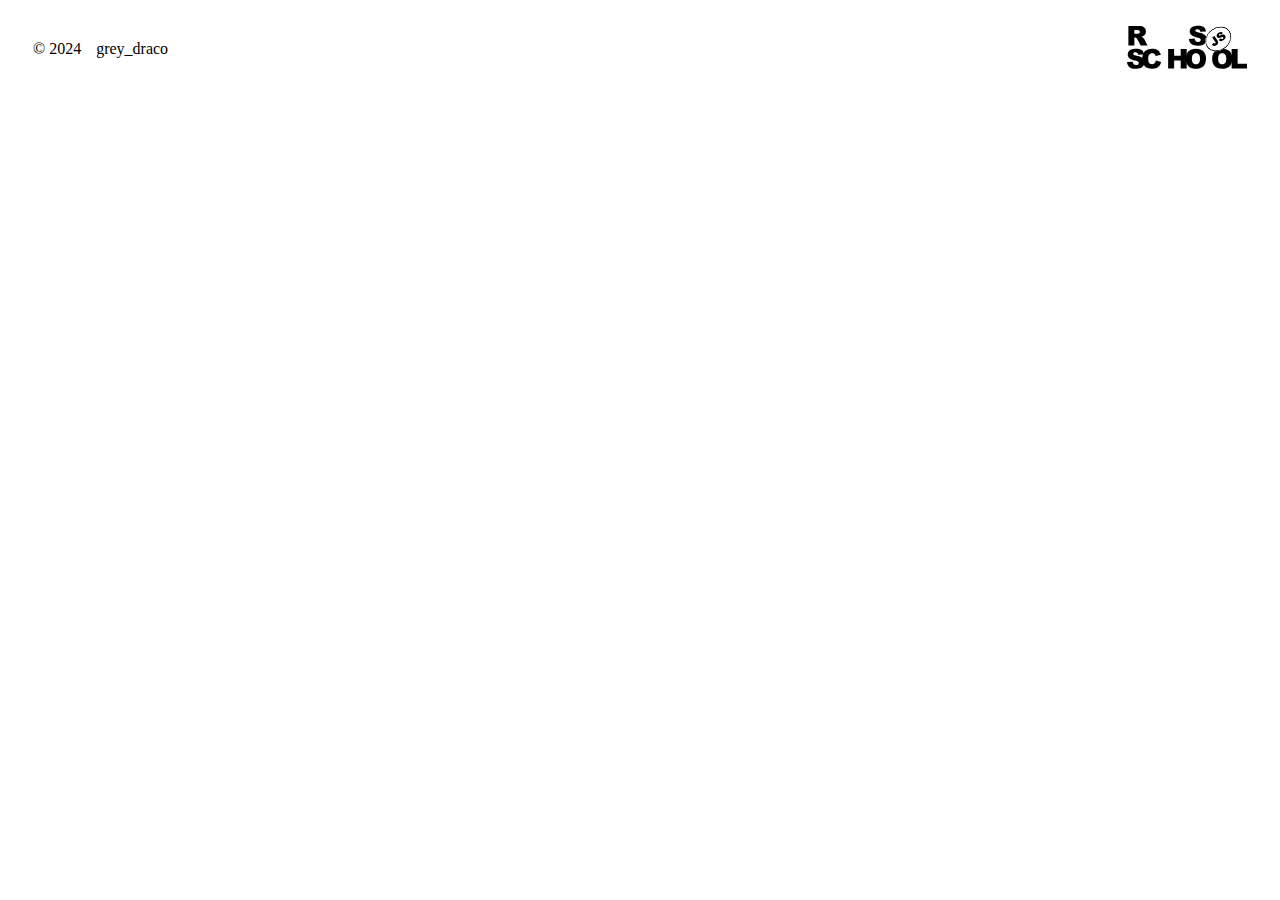
==== audio-player/index.html @ f54e3eca "feat: add footer" ====
<!DOCTYPE html>
<html lang="en">
  <head>
    <meta charset="UTF-8" />
    <meta name="viewport" content="width=device-width, initial-scale=1.0" />
    <link rel="stylesheet" href="style.css" />
    <title>Document</title>
  </head>
  <body>
    <main></main>
    <footer class="footer">
      <div class="container footer-container">
        <ul class="footer-list">
          <li><p>© 2024</p></li>
          <li><a href="https://github.com/GreyDraco" class="contacts-link">grey_draco</a></li>
        </ul>
        <a href="https://rs.school/courses/javascript-ru" class="footer-rss-logo"></a>
      </div>
    </footer>
    <script src="script.js"></script>
  </body>
</html>
---- audio-player/style.css ----
.contacts-link {
  padding: 0 15px;
  line-height: 50px;
  transition: 0.3s;
  text-decoration: none;
  color: black;
}

.contacts-link:hover {
  color: rgb(47, 206, 255);
  text-decoration: underline;
}

.footer-container {
  display: flex;
  justify-content: space-between;
  align-items: center;
  padding: 0 25px;
}

.footer-rss-logo {
  width: 120px;
  height: 50px;
  background-image: url(./assets//svg/rs-school-logo.svg);
  background-size: contain;
  background-repeat: no-repeat;
  transition: 0.5s;
}

.footer-rss-logo:hover {
  filter: drop-shadow(2px 4px 6px rgb(240, 233, 29));
}

.footer-list {
  display: flex;
  justify-content: flex-end;
  align-items: center;
  list-style: none;
  padding: 0;
}
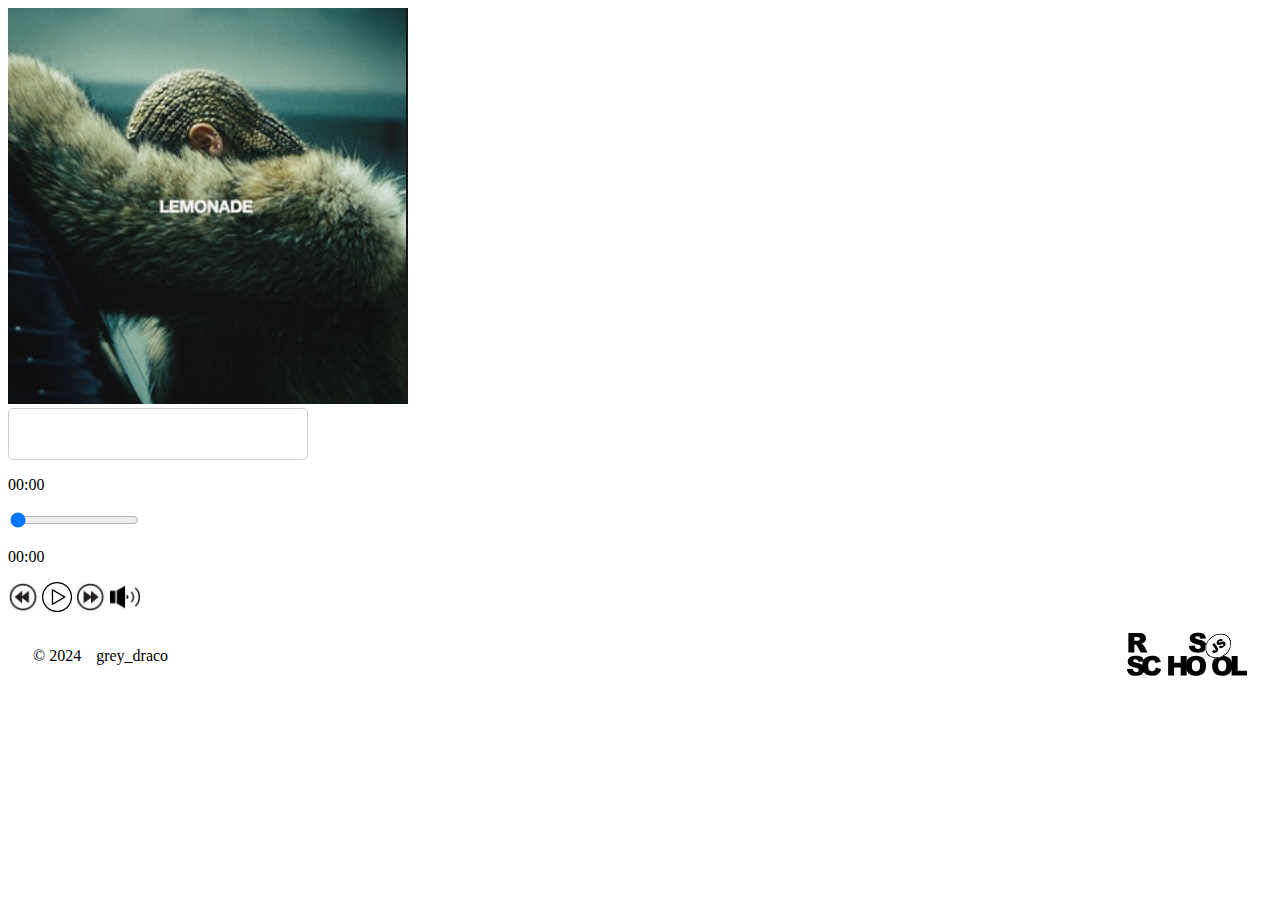
==== commit 2e5277c5: "feat: add basic layout" ====
--- a/audio-player/index.html
+++ b/audio-player/index.html
@@ -3,13 +3,39 @@
   <head>
     <meta charset="UTF-8" />
     <meta name="viewport" content="width=device-width, initial-scale=1.0" />
+    <link rel="icon" href="./assets/svg/favicon.png" />
     <link rel="stylesheet" href="style.css" />
-    <title>Document</title>
+    <title>Audio Player</title>
   </head>
   <body>
-    <main></main>
+    <main>
+      <div class="player-container">
+        <img src="./assets/img/lemonade.png" alt="label picture" />
+        <div class="player">
+          <div class="running-info">
+            <p class="track-info"><span class="singer">Dua Lipa</span> - <span class="track">"Don't Start Now"</span> - <span class="label">Future Nostalgia</span></p>
+          </div>
+          <div class="progress-wrapper">
+            <p class="current-time">00:00</p>
+            <input type="range" class="progress-bar" min="0" max="100" step="1" value="0" />
+            <p class="duration">00:00</p>
+          </div>
+          <div class="player-controls">
+            <button class="control-btn prev"></button>
+            <button class="control-btn play"></button>
+            <button class="control-btn next"></button>
+            <div class="volume-dropdown">
+              <button class="control-btn volume-btn"></button>
+              <ul class="dropdown-content">
+                <li><input type="range" min="0" max="100" value="40" class="volume" /> <button class="control-btn volume-btn"></button></li>
+              </ul>
+            </div>
+          </div>
+        </div>
+      </div>
+    </main>
     <footer class="footer">
-      <div class="container footer-container">
+      <div class="footer-container">
         <ul class="footer-list">
           <li><p>© 2024</p></li>
           <li><a href="https://github.com/GreyDraco" class="contacts-link">grey_draco</a></li>
@@ -17,6 +43,7 @@
         <a href="https://rs.school/courses/javascript-ru" class="footer-rss-logo"></a>
       </div>
     </footer>
+
     <script src="script.js"></script>
   </body>
 </html>
--- a/audio-player/style.css
+++ b/audio-player/style.css
@@ -1,3 +1,46 @@
+:root {
+  --running-width: 300px;
+  --running-padding: 10px;
+}
+
+li {
+  list-style: none;
+}
+
+.control-btn {
+  background: none;
+  background-repeat: no-repeat;
+  background-size: contain;
+  width: 30px;
+  height: 30px;
+  cursor: pointer;
+  border: none;
+}
+
+.volume-btn {
+  background-image: url(./assets/svg/volume.png);
+}
+
+.prev {
+  background-image: url(./assets//svg/backward.png);
+}
+
+.next {
+  background-image: url(./assets/svg/forward.png);
+}
+
+.play {
+  background-image: url(./assets/svg/play.png);
+}
+
+.play.pause {
+  background-image: url(./assets/svg/pause.png);
+}
+
+.volume-btn.mute {
+  background-image: url(./assets/svg/volume-mute.png);
+}
+
 .contacts-link {
   padding: 0 15px;
   line-height: 50px;
@@ -38,3 +81,53 @@
   list-style: none;
   padding: 0;
 }
+
+/*---dropdown-----*/
+.volume-dropdown {
+  position: relative;
+  display: inline-block;
+}
+
+.volume-dropdown .dropdown-content {
+  display: none;
+  position: absolute;
+  background-color: #f9f9f9;
+  min-width: 160px;
+  padding: 12px;
+  box-shadow: 0px 8px 16px rgba(0, 0, 0, 0.2);
+  z-index: 1;
+  border-radius: 15px;
+}
+.volume-dropdown:focus-within .dropdown-content {
+  display: block;
+}
+
+/*<-------------------- running thingy ----------------*/
+
+.running-info {
+  width: var(--running-width); /* макс ширина названия */
+  overflow: hidden;
+  white-space: nowrap;
+  box-sizing: border-box;
+  border: 1px solid #ccc;
+  border-radius: 5px;
+}
+
+.running-info .track-info {
+  display: inline-block;
+  padding-left: 100%;
+  animation: runningString 5s linear infinite;
+}
+
+@keyframes runningString {
+  0%,
+  10%,
+  90%,
+  100% {
+    transform: translateX(calc(var(--running-padding) - var(--running-width))); /* макс ширина названия running-info */
+  }
+  40%,
+  60% {
+    transform: translateX(calc(var(--running-width) - var(--running-padding) - 100%));
+  }
+}
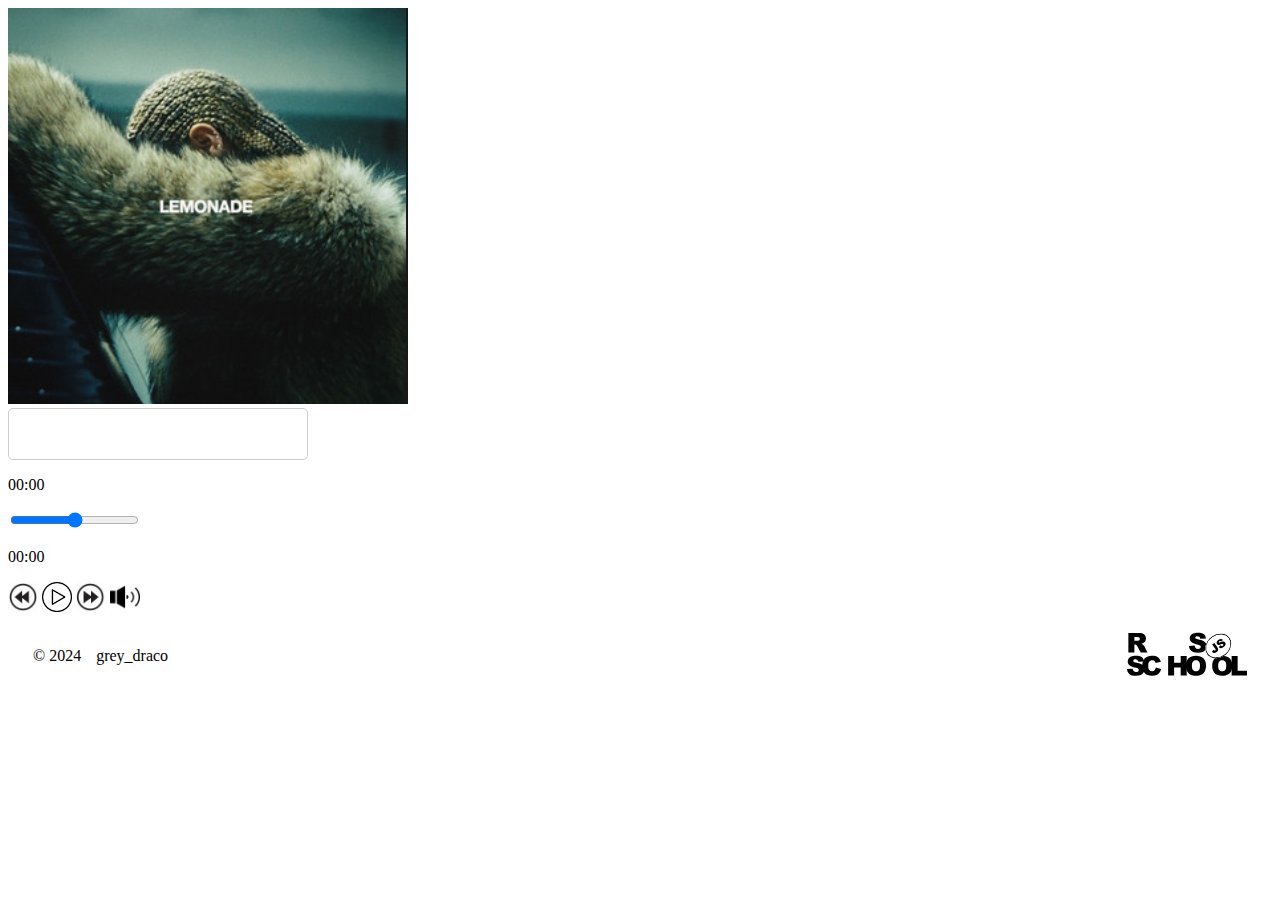
==== commit 80b3c17c: "feat: add volume next and prev btn functionality" ====
--- a/audio-player/index.html
+++ b/audio-player/index.html
@@ -25,9 +25,9 @@
             <button class="control-btn play"></button>
             <button class="control-btn next"></button>
             <div class="volume-dropdown">
-              <button class="control-btn volume-btn"></button>
+              <button class="control-btn volume-btn volume-control"></button>
               <ul class="dropdown-content">
-                <li><input type="range" min="0" max="100" value="40" class="volume" /> <button class="control-btn volume-btn"></button></li>
+                <li><input type="range" min="0" max="100" value="40" class="volume" /> <button class="control-btn volume-btn volume-mute"></button></li>
               </ul>
             </div>
           </div>
@@ -44,6 +44,6 @@
       </div>
     </footer>
 
-    <script src="script.js"></script>
+    <script src="script.js" type="module"></script>
   </body>
 </html>
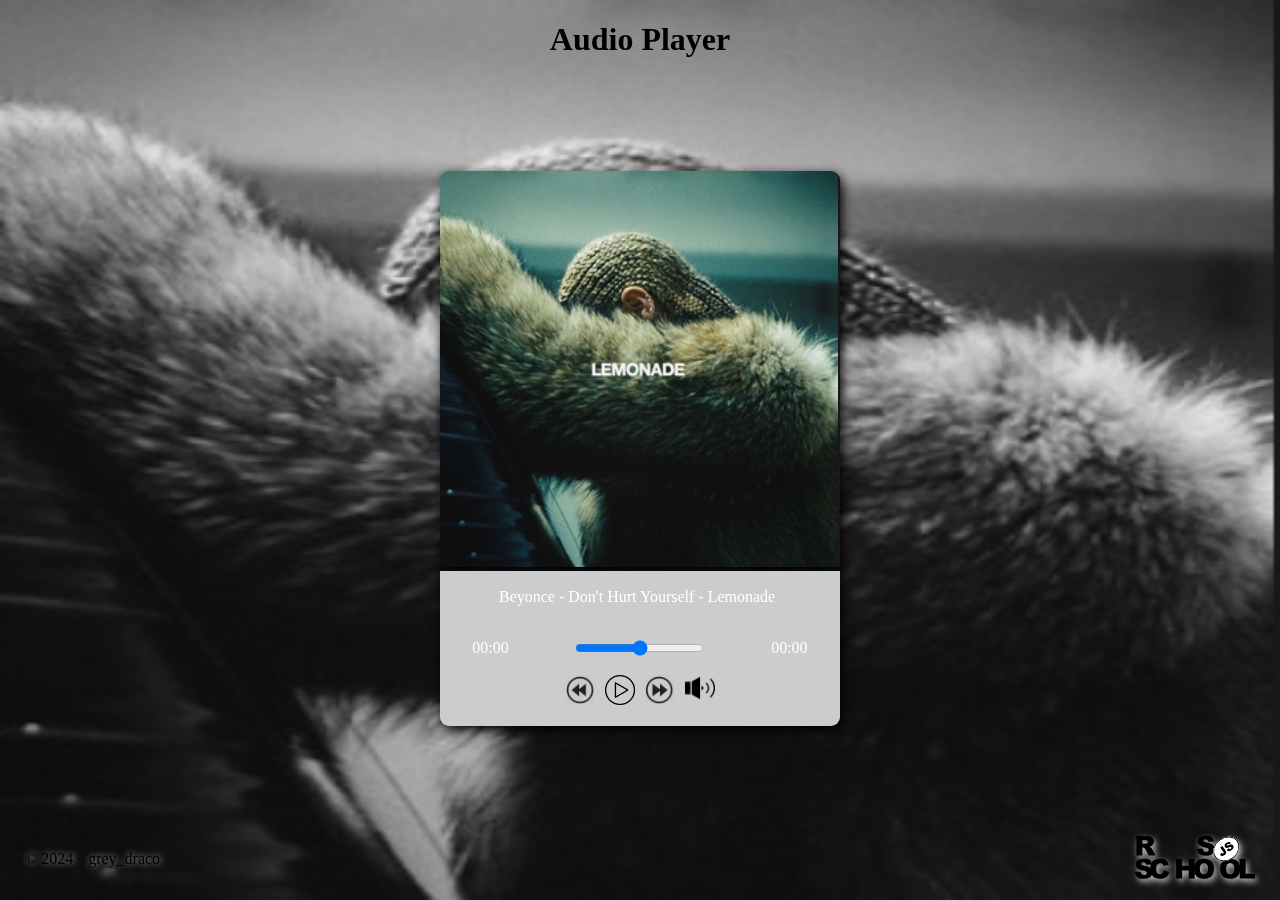
==== commit 56aeb512: "feat: add styles and image change" ====
--- a/audio-player/index.html
+++ b/audio-player/index.html
@@ -8,12 +8,13 @@
     <title>Audio Player</title>
   </head>
   <body>
+    <heade class="header"><h1>Audio Player</h1></heade>
     <main>
       <div class="player-container">
-        <img src="./assets/img/lemonade.png" alt="label picture" />
+        <div class="image-container"><img src="./assets/img/lemonade.png" alt="label picture" class="mini-img" /></div>
         <div class="player">
           <div class="running-info">
-            <p class="track-info"><span class="singer">Dua Lipa</span> - <span class="track">"Don't Start Now"</span> - <span class="label">Future Nostalgia</span></p>
+            <p class="track-info animated"><span class="singer">Dua Lipa</span> - <span class="track">"Don't Start Now"</span> - <span class="label">Future Nostalgia</span></p>
           </div>
           <div class="progress-wrapper">
             <p class="current-time">00:00</p>
@@ -43,7 +44,7 @@
         <a href="https://rs.school/courses/javascript-ru" class="footer-rss-logo"></a>
       </div>
     </footer>
-
+    <img src="./assets/img/lemonade.png" alt="big label picture" class="back-img" />
     <script src="script.js" type="module"></script>
   </body>
 </html>
--- a/audio-player/style.css
+++ b/audio-player/style.css
@@ -3,8 +3,93 @@
   --running-padding: 10px;
 }
 
+body {
+  display: flex;
+  margin: 0;
+  justify-content: space-between;
+  flex-direction: column;
+  height: 100vh;
+}
+
+.back-img {
+  position: fixed;
+  left: 0;
+  top: 0;
+  width: 100%;
+  height: 100%;
+  z-index: -1;
+  filter: grayscale(1);
+}
+
+.header {
+  align-self: center;
+}
+
+main {
+  align-self: center;
+}
+
 li {
   list-style: none;
+}
+
+.player-container {
+  display: flex;
+  flex-direction: column;
+  align-items: center;
+  color: white;
+  filter: drop-shadow(2px 4px 6px black);
+}
+
+.image-container {
+  overflow: hidden;
+  height: 400px;
+  width: 400px;
+  border-radius: 9px 9px 0 0;
+}
+
+.player {
+  z-index: 2;
+  background-color: #ccc;
+  display: flex;
+  flex-direction: column;
+  align-items: center;
+  width: 100%;
+  border-radius: 0px 0px 9px 9px;
+}
+
+.mini-img {
+  width: 400px;
+  overflow: hidden;
+  z-index: 1;
+  transition: 1s;
+}
+
+.mini-img.magnified {
+  scale: 1.12;
+}
+
+.progress-wrapper {
+  display: flex;
+  flex-direction: row;
+  justify-content: space-around;
+  width: 100%;
+}
+
+input[type="range"]::-ms-fill-lower {
+  background: #000000;
+}
+
+input[type="range"]::-ms-fill-upper {
+  background: #000000;
+}
+
+.player-controls {
+  display: flex;
+  align-items: center;
+  justify-content: center;
+  gap: 10px;
+  padding-bottom: 20px;
 }
 
 .control-btn {
@@ -51,7 +136,6 @@
 
 .contacts-link:hover {
   color: rgb(47, 206, 255);
-  text-decoration: underline;
 }
 
 .footer-container {
@@ -68,10 +152,11 @@
   background-size: contain;
   background-repeat: no-repeat;
   transition: 0.5s;
+  filter: drop-shadow(2px 3px 3px rgb(200, 200, 200));
 }
 
 .footer-rss-logo:hover {
-  filter: drop-shadow(2px 4px 6px rgb(240, 233, 29));
+  filter: drop-shadow(2px 3px 6px rgb(240, 233, 29));
 }
 
 .footer-list {
@@ -80,12 +165,14 @@
   align-items: center;
   list-style: none;
   padding: 0;
+  text-shadow: rgb(200, 200, 200) 1px 0 6px;
 }
 
 /*---dropdown-----*/
 .volume-dropdown {
   position: relative;
   display: inline-block;
+  z-index: 3;
 }
 
 .volume-dropdown .dropdown-content {
@@ -102,6 +189,11 @@
   display: block;
 }
 
+.dropdown-content li {
+  display: flex;
+  flex-direction: row-reverse;
+}
+
 /*<-------------------- running thingy ----------------*/
 
 .running-info {
@@ -116,6 +208,13 @@
 .running-info .track-info {
   display: inline-block;
   padding-left: 100%;
+}
+
+.track-info:not(.animated) {
+  transform: translateX(calc(var(--running-padding) - var(--running-width)));
+}
+
+.animated {
   animation: runningString 5s linear infinite;
 }
 
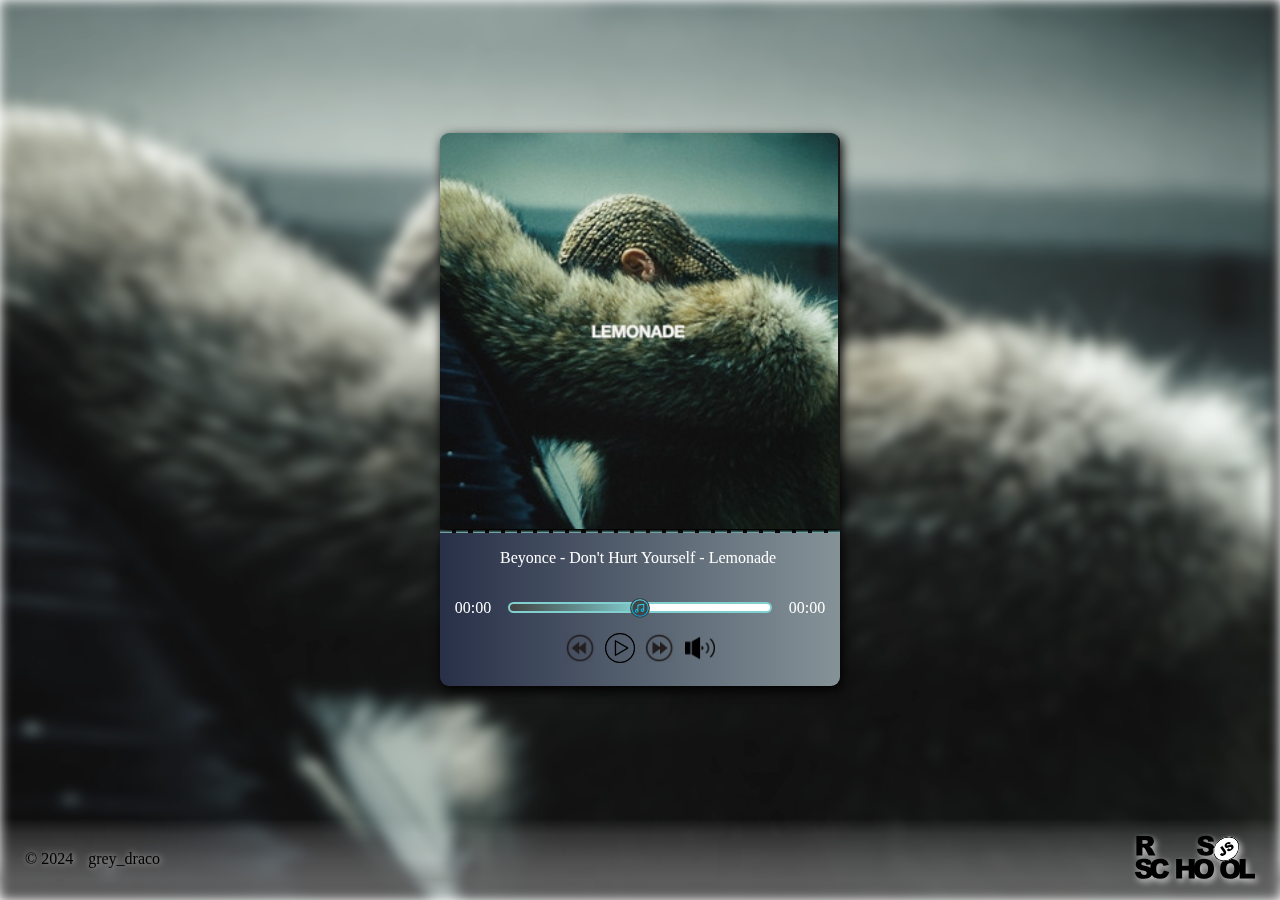
==== commit abcfe1ac: "feat: add equlizer" ====
--- a/audio-player/index.html
+++ b/audio-player/index.html
@@ -8,10 +8,39 @@
     <title>Audio Player</title>
   </head>
   <body>
-    <heade class="header"><h1>Audio Player</h1></heade>
+    <!--   <heade class="header"><h1>Audio Player</h1></heade> -->
     <main>
       <div class="player-container">
-        <div class="image-container"><img src="./assets/img/lemonade.png" alt="label picture" class="mini-img" /></div>
+        <div class="image-container">
+          <img src="./assets/img/lemonade.png" alt="label picture" class="mini-img" />
+          <div class="equalizer off">
+            <div class="col col-1"></div>
+            <div class="col col-2"></div>
+            <div class="col col-3"></div>
+            <div class="col col-4"></div>
+            <div class="col col-5"></div>
+            <div class="col col-6"></div>
+            <div class="col col-7"></div>
+            <div class="col col-8"></div>
+            <div class="col col-9"></div>
+            <div class="col col-10"></div>
+            <div class="col col-11"></div>
+            <div class="col col-12"></div>
+            <div class="col col-13"></div>
+            <div class="col col-14"></div>
+            <div class="col col-15"></div>
+            <div class="col col-16"></div>
+            <div class="col col-17"></div>
+            <div class="col col-18"></div>
+            <div class="col col-19"></div>
+            <div class="col col-20"></div>
+            <div class="col col-21"></div>
+            <div class="col col-22"></div>
+            <div class="col col-23"></div>
+            <div class="col col-24"></div>
+            <div class="col col-25"></div>
+          </div>
+        </div>
         <div class="player">
           <div class="running-info">
             <p class="track-info animated"><span class="singer">Dua Lipa</span> - <span class="track">"Don't Start Now"</span> - <span class="label">Future Nostalgia</span></p>
--- a/audio-player/style.css
+++ b/audio-player/style.css
@@ -18,15 +18,23 @@
   width: 100%;
   height: 100%;
   z-index: -1;
-  filter: grayscale(1);
+  filter: blur(5.8px) brightness(1.1) contrast(1) grayscale(0.7) saturate(1.1);
 }
 
 .header {
   align-self: center;
+  background: linear-gradient(180deg, rgb(18 18 18) 0%, rgb(47 47 47 / 85%) 50%, rgb(255 255 255 / 0%) 100%);
+  width: 100%;
+  text-align: center;
+  text-shadow: rgb(200, 200, 200) 1px 0 6px;
 }
 
 main {
   align-self: center;
+  display: flex;
+  align-items: center;
+  justify-content: center;
+  flex: 1 0 auto;
 }
 
 li {
@@ -50,12 +58,13 @@
 
 .player {
   z-index: 2;
-  background-color: #ccc;
+  /*  background-color: #ccc; */
   display: flex;
   flex-direction: column;
   align-items: center;
   width: 100%;
   border-radius: 0px 0px 9px 9px;
+  background: linear-gradient(to right, #283048, #859398);
 }
 
 .mini-img {
@@ -69,19 +78,36 @@
   scale: 1.12;
 }
 
+.track-info span {
+  /*   color: darkgreen; */
+  font-family: cursive;
+}
+
+/* .singer {
+  color: rgb(44, 226, 232);
+  font-family: cursive;
+}
+
+.track {
+  color: darkgreen;
+  font-family: cursive;
+}
+
+.label {
+  color: cornflowerblue;
+  font-family: cursive;
+} */
+
 .progress-wrapper {
   display: flex;
   flex-direction: row;
-  justify-content: space-around;
+  justify-content: space-evenly;
   width: 100%;
-}
-
-input[type="range"]::-ms-fill-lower {
-  background: #000000;
-}
-
-input[type="range"]::-ms-fill-upper {
-  background: #000000;
+  align-items: center;
+}
+
+.progress-bar {
+  width: 65%;
 }
 
 .player-controls {
@@ -89,7 +115,7 @@
   align-items: center;
   justify-content: center;
   gap: 10px;
-  padding-bottom: 20px;
+  padding-bottom: 23px;
 }
 
 .control-btn {
@@ -143,6 +169,8 @@
   justify-content: space-between;
   align-items: center;
   padding: 0 25px;
+  /*   background: linear-gradient(0deg, rgb(18 18 18) 0%, rgb(47 47 47 / 85%) 50%, rgb(255 255 255 / 0%) 100%); */
+  background: linear-gradient(to top, #ffffff4f 0%, #9696968f 25%, #ffffff40 50%, #ffffff24 80%, #ffffff00 100%);
 }
 
 .footer-rss-logo {
@@ -173,6 +201,7 @@
   position: relative;
   display: inline-block;
   z-index: 3;
+  height: 30px;
 }
 
 .volume-dropdown .dropdown-content {
@@ -184,6 +213,10 @@
   box-shadow: 0px 8px 16px rgba(0, 0, 0, 0.2);
   z-index: 1;
   border-radius: 15px;
+  background: linear-gradient(90deg, #abd3d8, #acbdca, #aca7bb);
+  margin: 0;
+  bottom: 35px;
+  left: -80px;
 }
 .volume-dropdown:focus-within .dropdown-content {
   display: block;
@@ -192,8 +225,13 @@
 .dropdown-content li {
   display: flex;
   flex-direction: row-reverse;
-}
-
+  align-items: center;
+  height: 20px;
+}
+
+input {
+  cursor: pointer;
+}
 /*<-------------------- running thingy ----------------*/
 
 .running-info {
@@ -201,7 +239,7 @@
   overflow: hidden;
   white-space: nowrap;
   box-sizing: border-box;
-  border: 1px solid #ccc;
+  /*   border: 1px solid #ccc; */
   border-radius: 5px;
 }
 
@@ -215,7 +253,7 @@
 }
 
 .animated {
-  animation: runningString 5s linear infinite;
+  animation: runningString 8s linear infinite;
 }
 
 @keyframes runningString {
@@ -230,3 +268,134 @@
     transform: translateX(calc(var(--running-width) - var(--running-padding) - 100%));
   }
 }
+
+.progress-bar {
+  cursor: pointer;
+  background: linear-gradient(to right, #82cfd0 0%, #82cfd0 0%, #fff 0%, #fff 100%);
+  /*  oninput="this.style.background = `linear-gradient(to right, green ${this.value}%, red ${this.value}%)`;"  */
+  border: solid 2px #82cfd0;
+  border-radius: 8px;
+  height: 7px;
+  /*  width: 400px; */
+  outline: none;
+  /*   transition: 450ms ease-in; */
+  -webkit-appearance: none;
+  appearance: none;
+}
+.progress-bar::-webkit-slider-thumb {
+  width: 20px;
+  height: 20px;
+  border-radius: 50%;
+  -webkit-appearance: none;
+  cursor: ew-resize;
+  background: #434343;
+  background: url("./assets/svg/favicon.png"), #434343 no-repeat;
+  background-size: contain;
+}
+
+.image-container {
+  position: relative;
+}
+.equalizer {
+  width: 400px;
+  height: 80px;
+  display: flex;
+  justify-content: space-between;
+  position: absolute;
+  left: 0;
+  bottom: 0;
+  z-index: 2;
+  rotate: 180deg;
+}
+.col {
+  background-image: linear-gradient(#73a9aa, #709d9d, #4c7576b4, #4c75766b, #616c6c20);
+  width: 12px;
+  height: 3px;
+}
+
+@keyframes equalizer {
+  0% {
+    height: 3px;
+  }
+  100% {
+    height: 80px;
+  }
+}
+@keyframes equalizer1 {
+  0% {
+    height: 3px;
+  }
+  100% {
+    height: 50px;
+  }
+}
+@keyframes equalizer2 {
+  0% {
+    height: 3px;
+  }
+  100% {
+    height: 30px;
+  }
+}
+@keyframes equalizeroff {
+  0% {
+    height: 30px;
+  }
+  100% {
+    height: 3px;
+  }
+}
+
+.col-9,
+.col-25 {
+  animation: equalizer 0.4s infinite alternate-reverse;
+}
+
+.col-19,
+.col-16 {
+  animation: equalizer 1s infinite alternate-reverse;
+}
+
+.col-2,
+.col-21 {
+  animation: equalizer2 1s infinite alternate-reverse;
+}
+.col-3,
+.col-14 {
+  animation: equalizer 0.8s infinite alternate-reverse;
+}
+.col-4,
+.col-13,
+.col-20 {
+  animation: equalizer1 0.7s infinite alternate-reverse;
+}
+.col-5,
+.col-24 {
+  animation: equalizer2 0.2s infinite alternate-reverse;
+}
+.col-6,
+.col-10,
+.col-23 {
+  animation: equalizer1 0.9s infinite alternate;
+}
+.col-7,
+.col-12,
+.col-17 {
+  animation: equalizer1 0.5s infinite alternate-reverse;
+}
+
+.col-1,
+.col-11,
+.col-22,
+.col-15 {
+  animation: equalizer2 0.6s infinite alternate;
+}
+
+.col-8,
+.col-18 {
+  animation: equalizer1 0.4s infinite alternate;
+}
+
+.equalizer.off .col {
+  animation: equalizeroff 0.2s;
+}
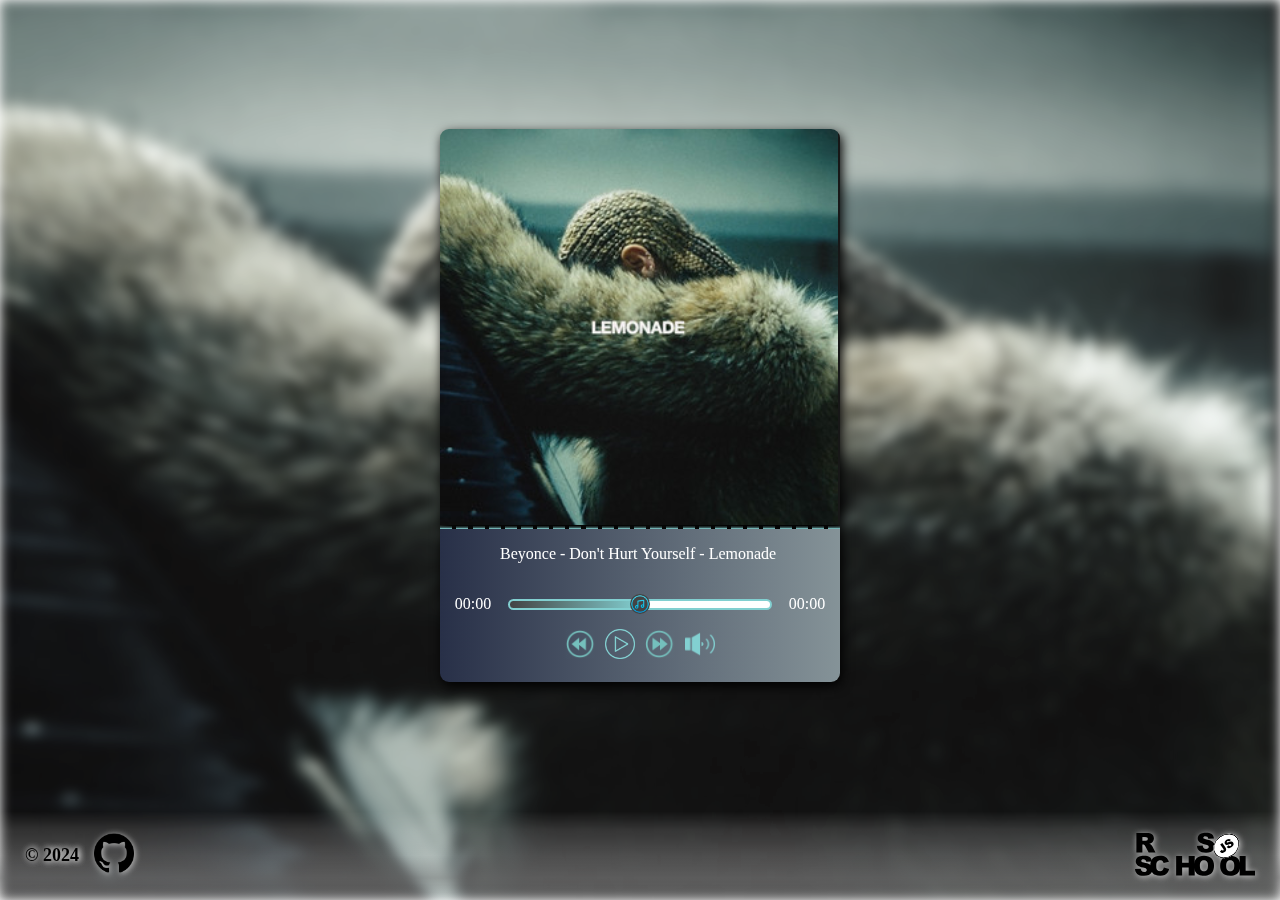
==== commit 29d42f06: "feat: add gh-icon and adjust styles" ====
--- a/audio-player/index.html
+++ b/audio-player/index.html
@@ -8,7 +8,6 @@
     <title>Audio Player</title>
   </head>
   <body>
-    <!--   <heade class="header"><h1>Audio Player</h1></heade> -->
     <main>
       <div class="player-container">
         <div class="image-container">
@@ -57,7 +56,7 @@
             <div class="volume-dropdown">
               <button class="control-btn volume-btn volume-control"></button>
               <ul class="dropdown-content">
-                <li><input type="range" min="0" max="100" value="40" class="volume" /> <button class="control-btn volume-btn volume-mute"></button></li>
+                <li><input type="range" min="0" max="100" value="40" class="volume" /> <button class="control-btn volume-btn volume-mute-btn"></button></li>
               </ul>
             </div>
           </div>
@@ -68,7 +67,9 @@
       <div class="footer-container">
         <ul class="footer-list">
           <li><p>© 2024</p></li>
-          <li><a href="https://github.com/GreyDraco" class="contacts-link">grey_draco</a></li>
+          <li>
+            <a href="https://github.com/GreyDraco" class="contacts-link"><img class="gh-link" src="./assets/svg/github-logo.png" alt="GreyDraco" /></a>
+          </li>
         </ul>
         <a href="https://rs.school/courses/javascript-ru" class="footer-rss-logo"></a>
       </div>
--- a/audio-player/style.css
+++ b/audio-player/style.css
@@ -58,7 +58,6 @@
 
 .player {
   z-index: 2;
-  /*  background-color: #ccc; */
   display: flex;
   flex-direction: column;
   align-items: center;
@@ -79,24 +78,8 @@
 }
 
 .track-info span {
-  /*   color: darkgreen; */
   font-family: cursive;
 }
-
-/* .singer {
-  color: rgb(44, 226, 232);
-  font-family: cursive;
-}
-
-.track {
-  color: darkgreen;
-  font-family: cursive;
-}
-
-.label {
-  color: cornflowerblue;
-  font-family: cursive;
-} */
 
 .progress-wrapper {
   display: flex;
@@ -126,6 +109,12 @@
   height: 30px;
   cursor: pointer;
   border: none;
+  filter: invert(80%) sepia(56%) saturate(240%) hue-rotate(127deg) brightness(87%) contrast(92%);
+  transition: 0.5s;
+}
+
+.control-btn:hover {
+  filter: invert(1);
 }
 
 .volume-btn {
@@ -154,7 +143,6 @@
 
 .contacts-link {
   padding: 0 15px;
-  line-height: 50px;
   transition: 0.3s;
   text-decoration: none;
   color: black;
@@ -169,7 +157,6 @@
   justify-content: space-between;
   align-items: center;
   padding: 0 25px;
-  /*   background: linear-gradient(0deg, rgb(18 18 18) 0%, rgb(47 47 47 / 85%) 50%, rgb(255 255 255 / 0%) 100%); */
   background: linear-gradient(to top, #ffffff4f 0%, #9696968f 25%, #ffffff40 50%, #ffffff24 80%, #ffffff00 100%);
 }
 
@@ -180,11 +167,11 @@
   background-size: contain;
   background-repeat: no-repeat;
   transition: 0.5s;
-  filter: drop-shadow(2px 3px 3px rgb(200, 200, 200));
+  filter: drop-shadow(1px 1px 3px rgb(200, 200, 200));
 }
 
 .footer-rss-logo:hover {
-  filter: drop-shadow(2px 3px 6px rgb(240, 233, 29));
+  filter: drop-shadow(1px 1px 6px #82cfd0);
 }
 
 .footer-list {
@@ -193,7 +180,25 @@
   align-items: center;
   list-style: none;
   padding: 0;
-  text-shadow: rgb(200, 200, 200) 1px 0 6px;
+  text-shadow: rgb(200, 200, 200) 1px 0 6px, rgb(255, 255, 255) 1px 0 6px;
+}
+
+.footer-list li {
+  display: flex;
+  align-items: center;
+  justify-content: center;
+  font-weight: 600;
+  font-size: 18px;
+}
+
+.gh-link {
+  max-height: 40px;
+  transition: 0.5s;
+  filter: drop-shadow(1px 1px 3px rgb(200, 200, 200));
+}
+
+.gh-link:hover {
+  filter: drop-shadow(1px 1px 6px #82cfd0);
 }
 
 /*---dropdown-----*/
@@ -229,17 +234,20 @@
   height: 20px;
 }
 
+.volume-mute-btn {
+  filter: invert(40%) sepia(56%) saturate(240%) hue-rotate(127deg) brightness(87%) contrast(92%);
+}
+
 input {
   cursor: pointer;
 }
-/*<-------------------- running thingy ----------------*/
+/*<-------------------- running string ----------------*/
 
 .running-info {
-  width: var(--running-width); /* макс ширина названия */
+  width: var(--running-width);
   overflow: hidden;
   white-space: nowrap;
   box-sizing: border-box;
-  /*   border: 1px solid #ccc; */
   border-radius: 5px;
 }
 
@@ -261,7 +269,7 @@
   10%,
   90%,
   100% {
-    transform: translateX(calc(var(--running-padding) - var(--running-width))); /* макс ширина названия running-info */
+    transform: translateX(calc(var(--running-padding) - var(--running-width)));
   }
   40%,
   60% {
@@ -272,13 +280,10 @@
 .progress-bar {
   cursor: pointer;
   background: linear-gradient(to right, #82cfd0 0%, #82cfd0 0%, #fff 0%, #fff 100%);
-  /*  oninput="this.style.background = `linear-gradient(to right, green ${this.value}%, red ${this.value}%)`;"  */
   border: solid 2px #82cfd0;
   border-radius: 8px;
   height: 7px;
-  /*  width: 400px; */
   outline: none;
-  /*   transition: 450ms ease-in; */
   -webkit-appearance: none;
   appearance: none;
 }
@@ -308,7 +313,7 @@
   rotate: 180deg;
 }
 .col {
-  background-image: linear-gradient(#73a9aa, #709d9d, #4c7576b4, #4c75766b, #616c6c20);
+  background-image: linear-gradient(#78dddf, #709d9d, #4c7576b4, #4c75766b, #616c6c20);
   width: 12px;
   height: 3px;
 }
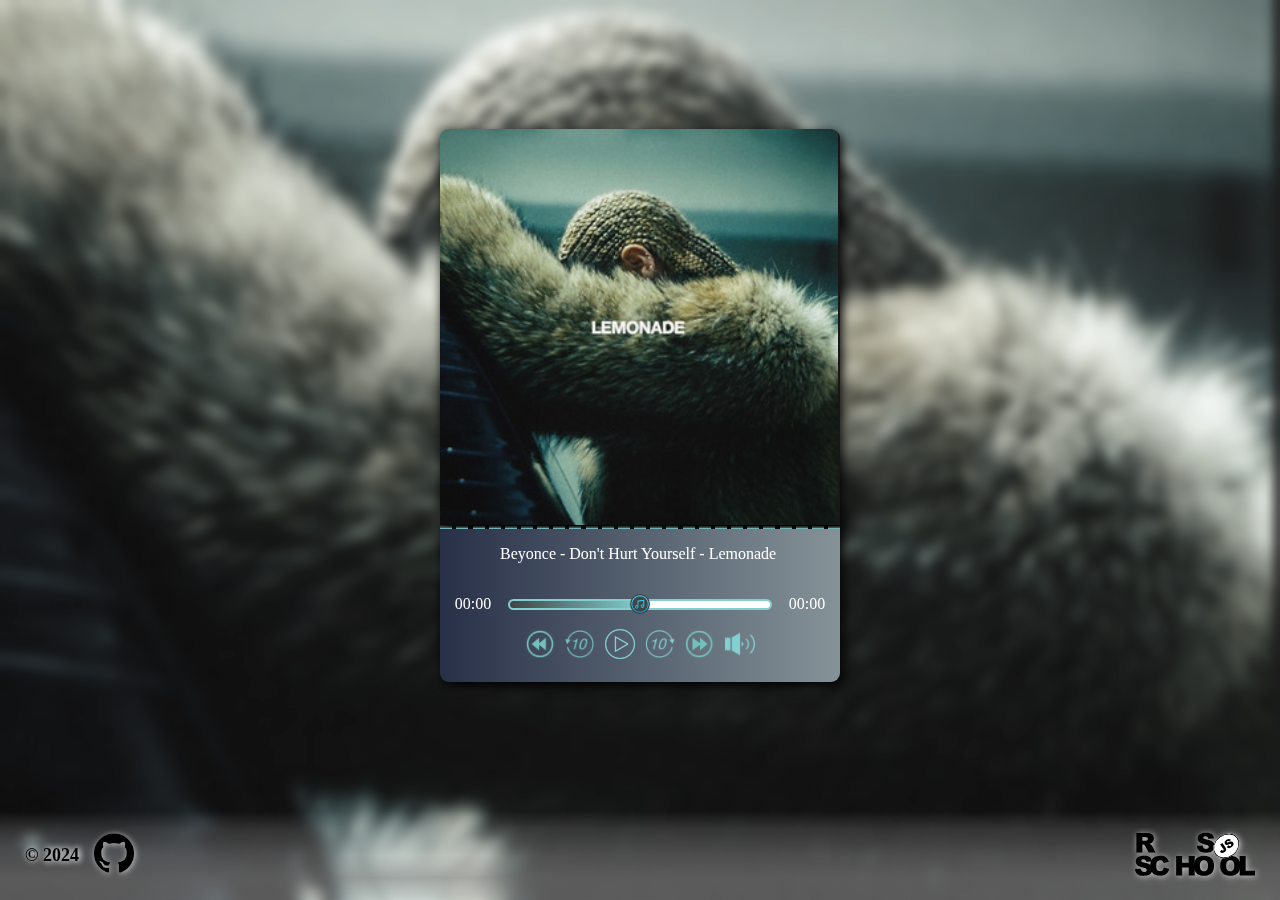
==== commit 711e19f7: "feat: add forward and backward buttons" ====
--- a/audio-player/index.html
+++ b/audio-player/index.html
@@ -51,7 +51,9 @@
           </div>
           <div class="player-controls">
             <button class="control-btn prev"></button>
+            <button class="control-btn backward"></button>
             <button class="control-btn play"></button>
+            <button class="control-btn forward"></button>
             <button class="control-btn next"></button>
             <div class="volume-dropdown">
               <button class="control-btn volume-btn volume-control"></button>
@@ -74,7 +76,6 @@
         <a href="https://rs.school/courses/javascript-ru" class="footer-rss-logo"></a>
       </div>
     </footer>
-    <img src="./assets/img/lemonade.png" alt="big label picture" class="back-img" />
     <script src="script.js" type="module"></script>
   </body>
 </html>
--- a/audio-player/style.css
+++ b/audio-player/style.css
@@ -9,16 +9,11 @@
   justify-content: space-between;
   flex-direction: column;
   height: 100vh;
-}
-
-.back-img {
-  position: fixed;
-  left: 0;
-  top: 0;
-  width: 100%;
-  height: 100%;
-  z-index: -1;
-  filter: blur(5.8px) brightness(1.1) contrast(1) grayscale(0.7) saturate(1.1);
+  background: url(./assets/img/lemonade.png) no-repeat;
+  backdrop-filter: blur(5.8px) brightness(1.1) contrast(1) grayscale(0.7) saturate(1.1);
+  background-size: cover;
+  background-position: center;
+  transition: background-image 0.5s ease-in-out;
 }
 
 .header {
@@ -122,10 +117,18 @@
 }
 
 .prev {
+  background-image: url(./assets//svg/prev.png);
+}
+
+.backward {
   background-image: url(./assets//svg/backward.png);
 }
 
 .next {
+  background-image: url(./assets/svg/next.png);
+}
+
+.forward {
   background-image: url(./assets/svg/forward.png);
 }
 
@@ -320,39 +323,42 @@
 
 @keyframes equalizer {
   0% {
-    height: 3px;
+    height: 37%;
   }
   100% {
-    height: 80px;
+    height: 100%;
   }
 }
 @keyframes equalizer1 {
   0% {
-    height: 3px;
+    height: 23%;
   }
   100% {
-    height: 50px;
+    height: 70%;
   }
 }
 @keyframes equalizer2 {
   0% {
-    height: 3px;
+    height: 4%;
   }
   100% {
-    height: 30px;
+    height: 40%;
   }
 }
 @keyframes equalizeroff {
   0% {
-    height: 30px;
+    height: 50%;
   }
   100% {
-    height: 3px;
-  }
-}
-
-.col-9,
+    height: 4%;
+  }
+}
+
 .col-25 {
+  animation: equalizer2 0.6s infinite alternate-reverse;
+}
+
+.col-9 {
   animation: equalizer 0.4s infinite alternate-reverse;
 }
 
@@ -376,7 +382,7 @@
 }
 .col-5,
 .col-24 {
-  animation: equalizer2 0.2s infinite alternate-reverse;
+  animation: equalizer2 0.3s infinite alternate-reverse;
 }
 .col-6,
 .col-10,
